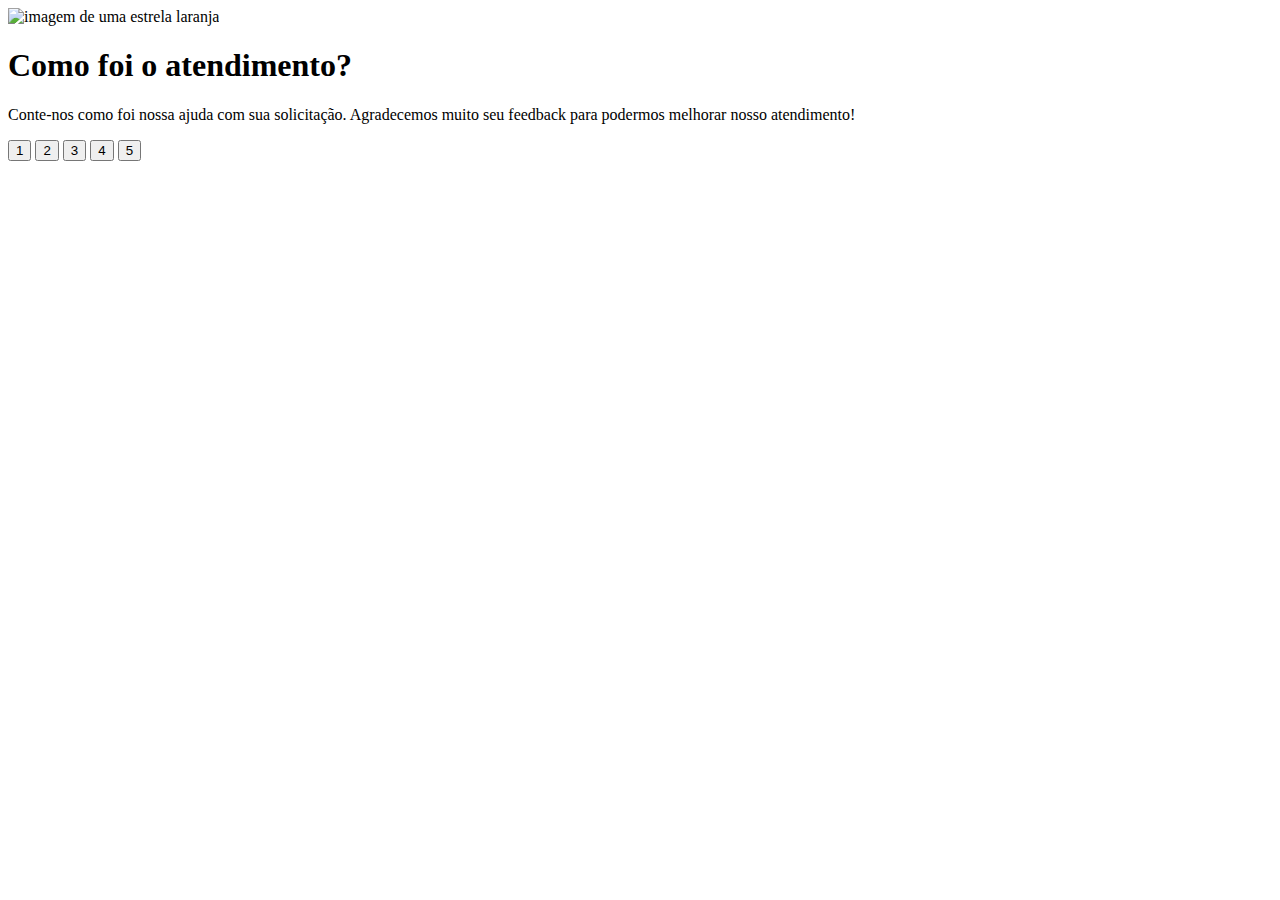
==== index.html @ 8960817c "segundo commit do  HTML" ====
<!DOCTYPE html>
<html lang="en">
<head>
    <meta charset="UTF-8">
    <meta name="viewport" content="width=device-width, initial-scale=1.0">
    <title>FeedBack</title>
</head>
<body>

    <div><img src="./images/icon-star.svg" alt="imagem de uma estrela laranja"></div>

    <h1>Como foi o atendimento?</h1>

    <p>Conte-nos como foi nossa ajuda com sua solicitação. Agradecemos muito seu feedback para podermos melhorar nosso atendimento!</p>

    <div>
        <button>1</button>
        <button>2</button>
        <button>3</button>
        <button>4</button>
        <button>5</button>
    </div>

</body>
</html>
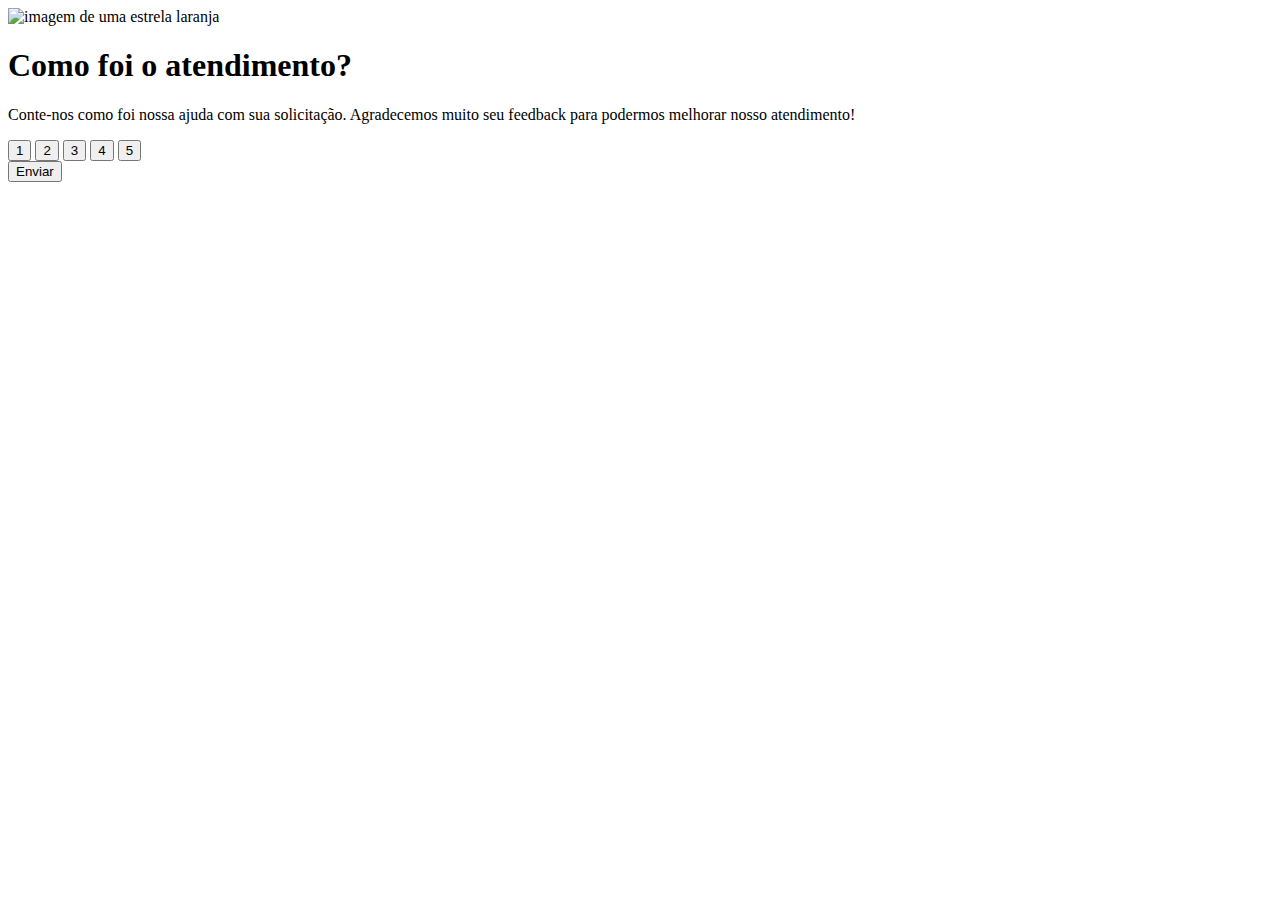
==== commit 75dbfa31: "tercerito commit do HTML" ====
--- a/index.html
+++ b/index.html
@@ -6,20 +6,26 @@
     <title>FeedBack</title>
 </head>
 <body>
+    <div class="card">
 
-    <div><img src="./images/icon-star.svg" alt="imagem de uma estrela laranja"></div>
+    <div class="estrela">
+        <img src="./images/icon-star.svg" alt="imagem de uma estrela laranja">
+    </div>
 
     <h1>Como foi o atendimento?</h1>
 
     <p>Conte-nos como foi nossa ajuda com sua solicitação. Agradecemos muito seu feedback para podermos melhorar nosso atendimento!</p>
 
-    <div>
+    <div class="notas">
         <button>1</button>
         <button>2</button>
         <button>3</button>
         <button>4</button>
         <button>5</button>
+     </div>
+
+     <button>Enviar</button>
+
     </div>
-
 </body>
 </html>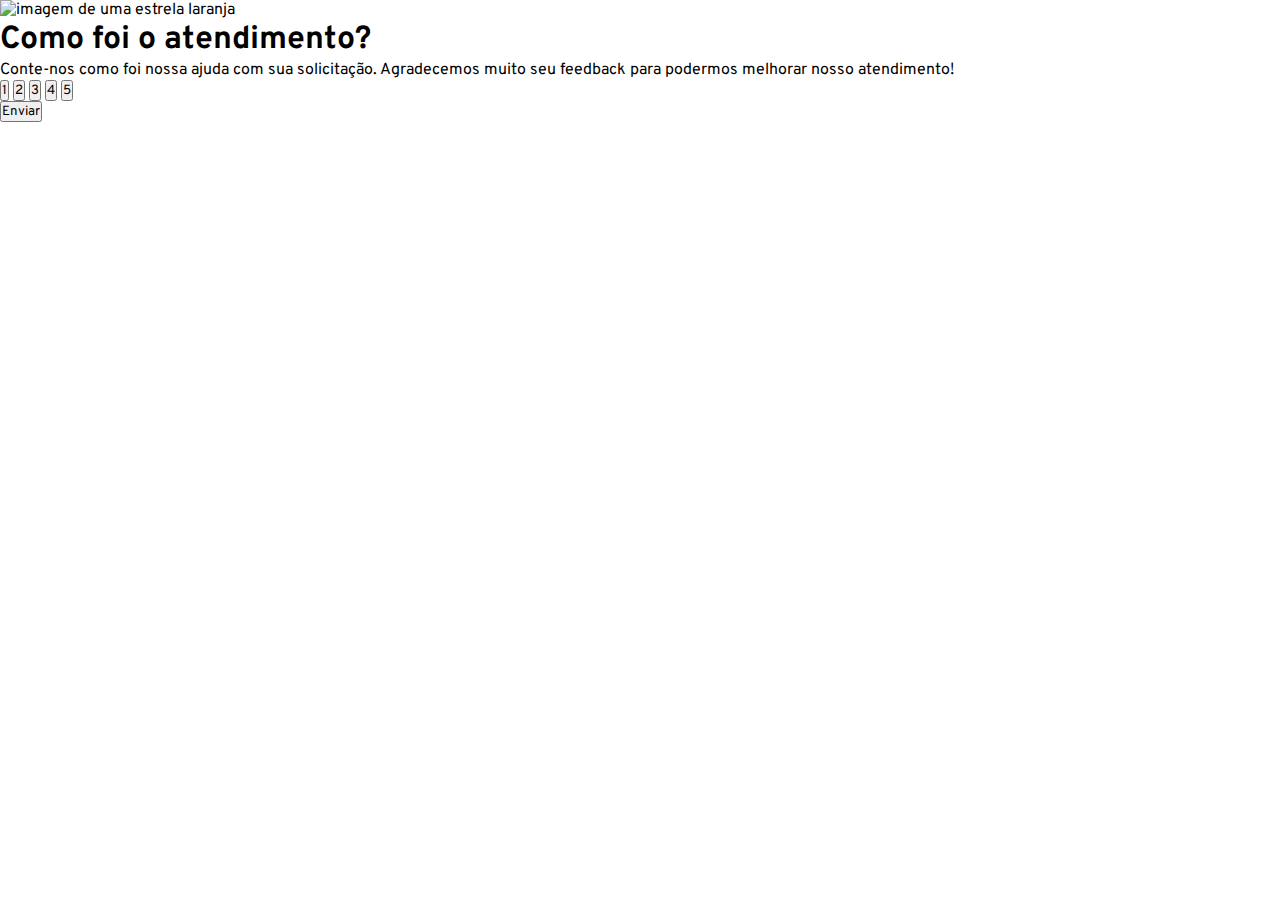
==== commit 87b6883b: "primeiro commit do CSS" ====
--- a/index.html
+++ b/index.html
@@ -3,6 +3,10 @@
 <head>
     <meta charset="UTF-8">
     <meta name="viewport" content="width=device-width, initial-scale=1.0">
+    <link rel="stylesheet" href="style.css">
+    <link rel="preconnect" href="https://fonts.googleapis.com">
+    <link rel="preconnect" href="https://fonts.gstatic.com" crossorigin>
+    <link href="https://fonts.googleapis.com/css2?family=Overpass:ital,wght@0,100..900;1,100..900&family=Space+Mono:ital,wght@0,400;0,700;1,400;1,700&display=swap" rel="stylesheet">
     <title>FeedBack</title>
 </head>
 <body>
--- a/style.css
+++ b/style.css
@@ -0,0 +1,6 @@
+* {
+    margin: 0;
+    padding: 0;
+    box-sizing: border-box;
+    font-family: "Overpass", sans-serif;
+}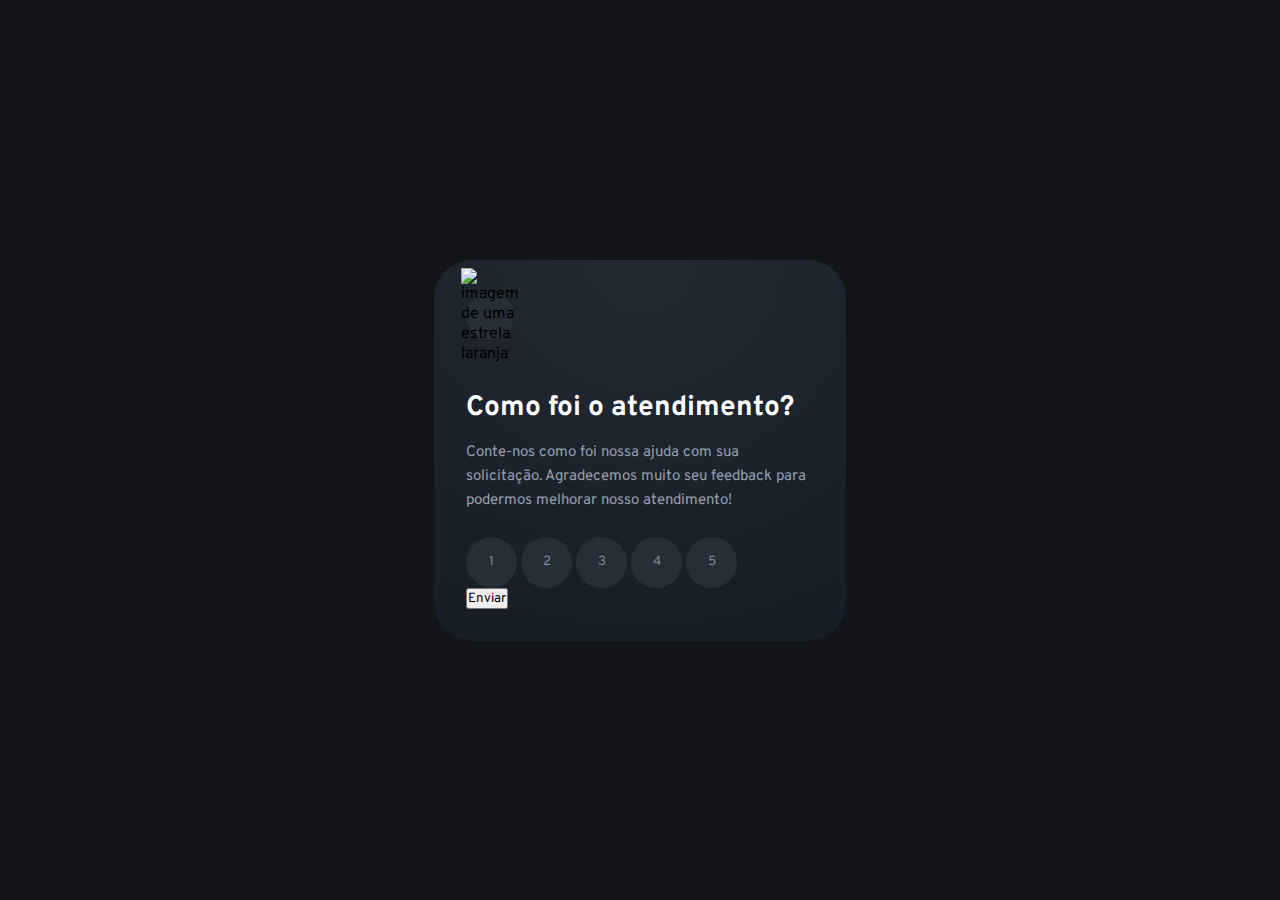
==== commit 5ac72e84: "quarto commit do CSS" ====
--- a/index.html
+++ b/index.html
@@ -20,7 +20,7 @@
 
     <p>Conte-nos como foi nossa ajuda com sua solicitação. Agradecemos muito seu feedback para podermos melhorar nosso atendimento!</p>
 
-    <div class="notas">
+    <div class="botoes">
         <button>1</button>
         <button>2</button>
         <button>3</button>
--- a/style.css
+++ b/style.css
@@ -3,4 +3,75 @@
     padding: 0;
     box-sizing: border-box;
     font-family: "Overpass", sans-serif;
-}+ 
+}
+
+:root {
+ --dark-blue: #262E38;
+ --light-grey: #969fad;
+ --medium-grey: #7C8798;
+ --orange: #fC7614;
+ --very-dark-blue: #131518;
+ --white: #FFF;
+ --black-gradient: radial-gradient(98.96% 98.96% at 50% 0%, #232A34 0%, #181E27 100%);
+}
+
+body {
+    background-color: var(--very-dark-blue);
+    height: 100svh;
+
+    display: flex;
+    justify-content: center;
+    align-items: center;
+}
+
+.card {
+    background: var(--black-gradient);
+    max-width: 412px;
+    padding: 32px;
+    border-radius: 38px;
+}
+
+.card h1 {
+    color: var(--white);
+    font-size: 28px;
+    margin-bottom: 15px;
+}
+
+.card p {
+    color: var(--light-grey);
+    font-size: 15px;
+    line-height: 24px;
+    margin-bottom: 24px;
+}
+
+.estrela {
+    background-color: var(--dark-blue);
+    width: 48px;
+    height: 48px;
+
+    display: flex;
+    justify-content: center;
+    align-items: center;
+
+    border-radius: 50%;
+
+    margin-bottom: 50px;
+}
+
+
+
+.botoes button {
+    width: 51px;
+    height: 51px;
+    font-size: 700;
+    line-height: 24px ;
+    border-radius: 50%;
+    border: none;
+    color: var(--medium-grey);
+    background-color: var(--dark-blue);
+
+
+
+}
+
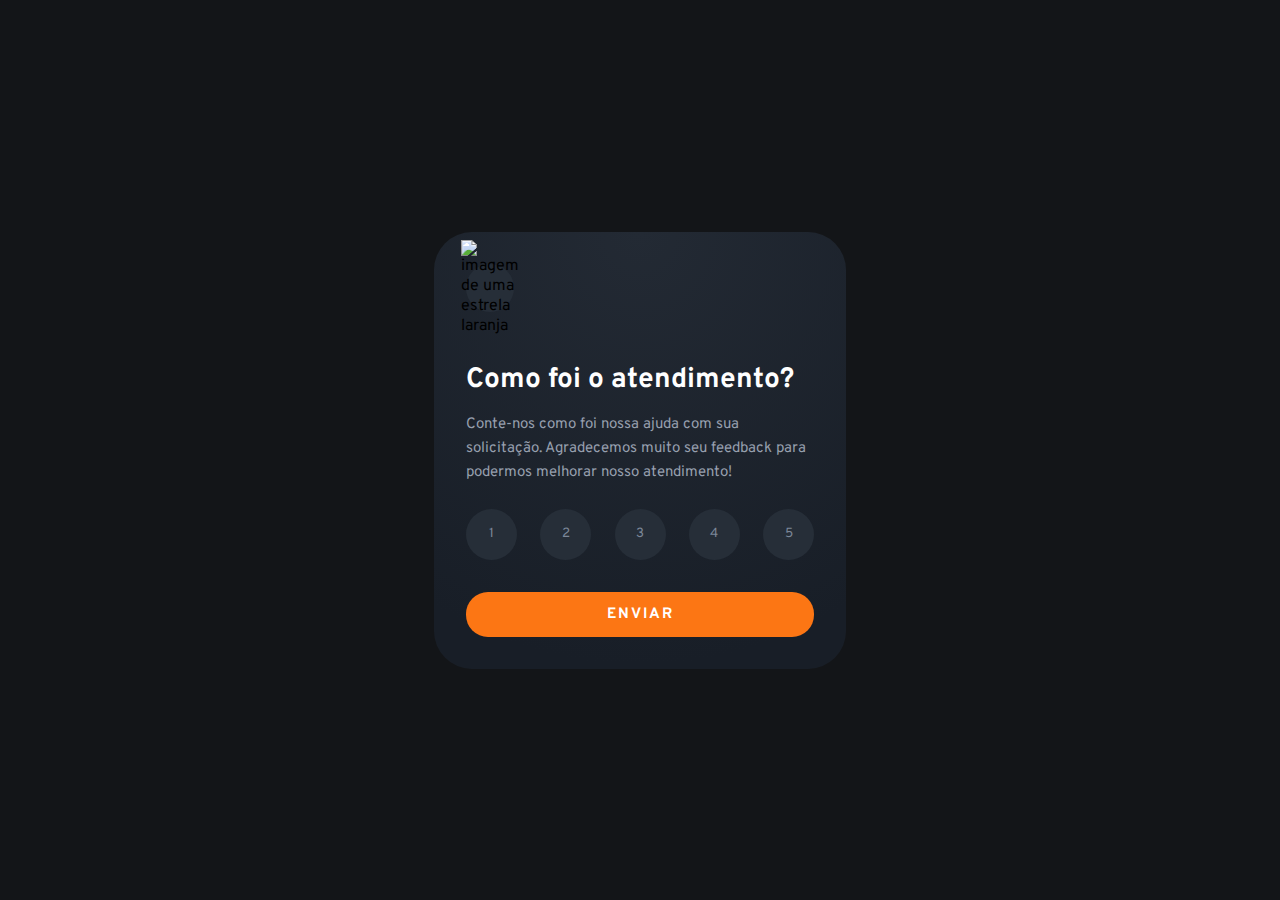
==== commit 27049dab: "quinto commit do HTML e setimo do CSS" ====
--- a/index.html
+++ b/index.html
@@ -28,7 +28,7 @@
         <button>5</button>
      </div>
 
-     <button>Enviar</button>
+     <a href="">Enviar</a>
 
     </div>
 </body>
--- a/style.css
+++ b/style.css
@@ -59,6 +59,13 @@
     margin-bottom: 50px;
 }
 
+.botoes{
+    display: flex;
+    justify-content: space-between;
+    margin-bottom: 32px;
+    
+}
+
 
 
 .botoes button {
@@ -71,7 +78,44 @@
     color: var(--medium-grey);
     background-color: var(--dark-blue);
 
-
+    transition: all ease-in-out 0.3s;
 
 }
 
+.botoes button:hover{
+    color:var(--white);
+    background-color: var(--orange);
+    cursor: pointer;
+
+}
+
+.botoes button:focus {
+    color: var(--white);
+    background-color: var(--light-grey);
+
+}
+
+.card > a{
+    display: block;
+    width: 100%;
+    padding: 13px;
+    background-color: var(--orange);
+    border: none;
+    border-radius: 22px;
+
+    font-size: 15px;
+    font-weight: 700;
+    text-transform: uppercase;
+    letter-spacing: 2px;
+    color: var(--white);
+    text-align: center;
+    text-decoration: none;
+
+    transition: all ease-in-out 0.3s;
+}
+
+.card > a:hover{
+    color: var(--orange);
+    background-color: var(--white);
+    cursor: pointer;
+}
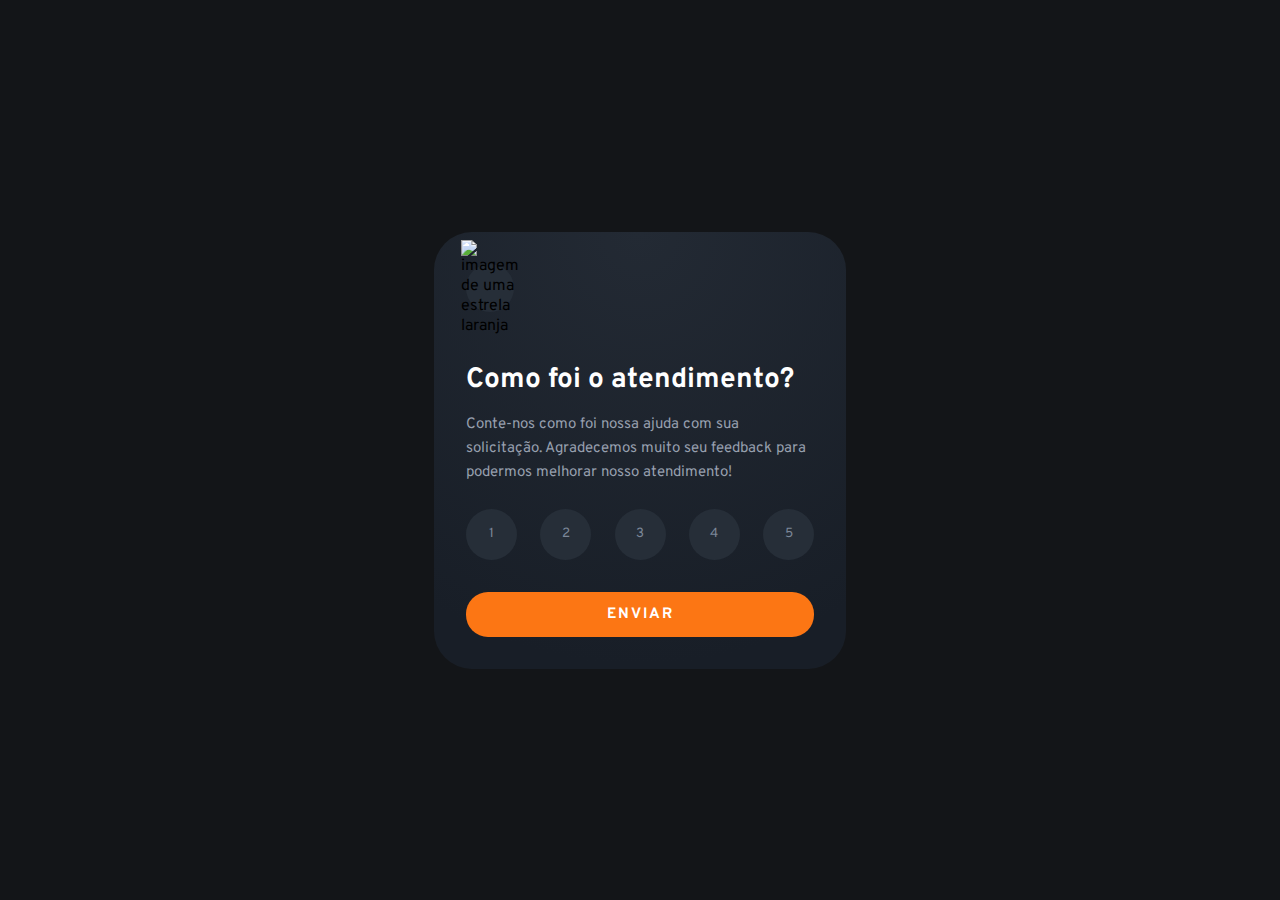
==== commit aca25ae3: "javascript  do index" ====
--- a/index.html
+++ b/index.html
@@ -4,6 +4,7 @@
     <meta charset="UTF-8">
     <meta name="viewport" content="width=device-width, initial-scale=1.0">
     <link rel="stylesheet" href="style.css">
+    <script src="./script.js" defer></script>
     <link rel="preconnect" href="https://fonts.googleapis.com">
     <link rel="preconnect" href="https://fonts.gstatic.com" crossorigin>
     <link href="https://fonts.googleapis.com/css2?family=Overpass:ital,wght@0,100..900;1,100..900&family=Space+Mono:ital,wght@0,400;0,700;1,400;1,700&display=swap" rel="stylesheet">
@@ -28,7 +29,7 @@
         <button>5</button>
      </div>
 
-     <a href="">Enviar</a>
+     <a href="./pages/agradecimentos.index.html">Enviar</a>
 
     </div>
 </body>
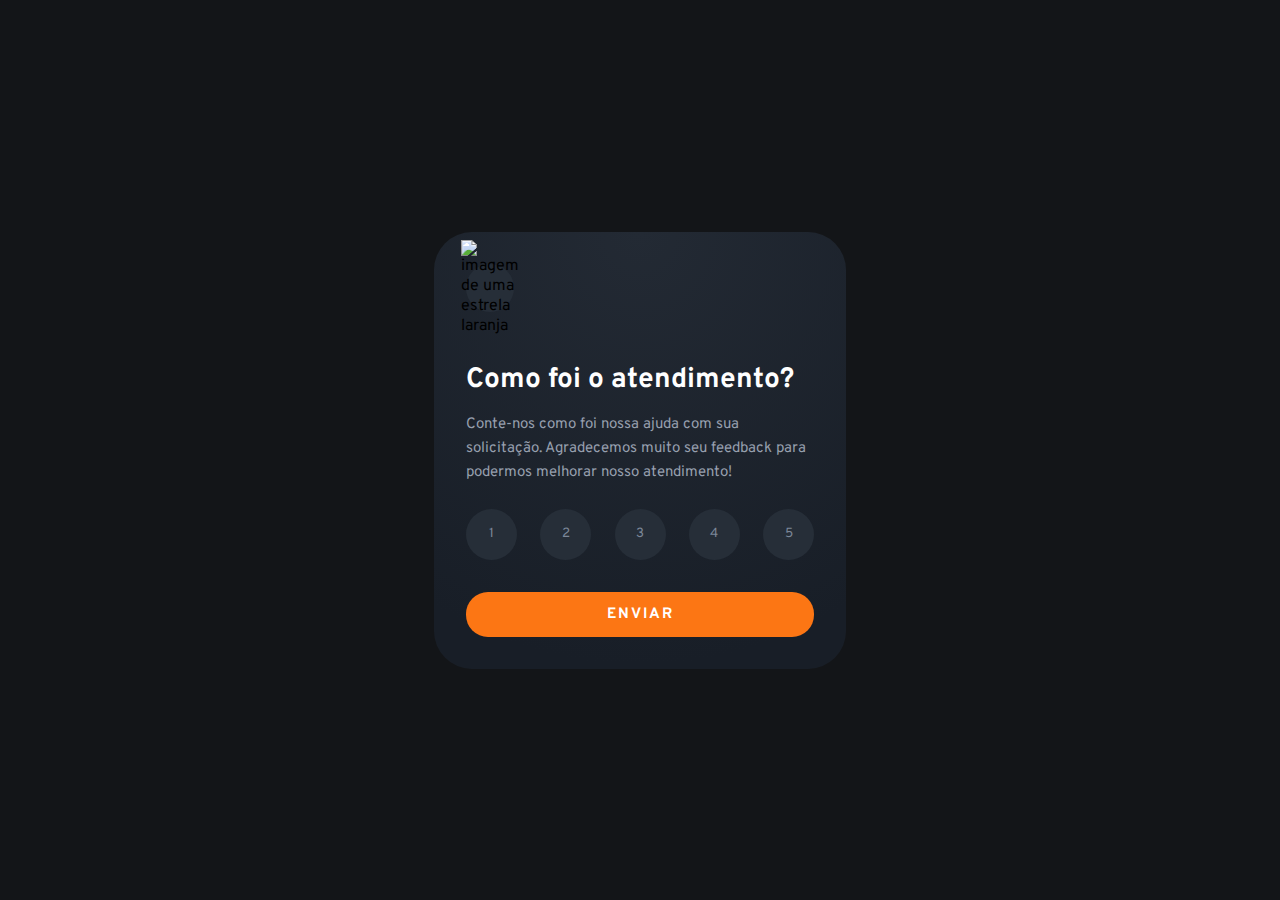
==== commit 4105ea28: "fim do projeto" ====
--- a/index.html
+++ b/index.html
@@ -5,6 +5,7 @@
     <meta name="viewport" content="width=device-width, initial-scale=1.0">
     <link rel="stylesheet" href="style.css">
     <script src="./script.js" defer></script>
+    <script src="./pages/agradecimentos.js" defer></script>
     <link rel="preconnect" href="https://fonts.googleapis.com">
     <link rel="preconnect" href="https://fonts.gstatic.com" crossorigin>
     <link href="https://fonts.googleapis.com/css2?family=Overpass:ital,wght@0,100..900;1,100..900&family=Space+Mono:ital,wght@0,400;0,700;1,400;1,700&display=swap" rel="stylesheet">
